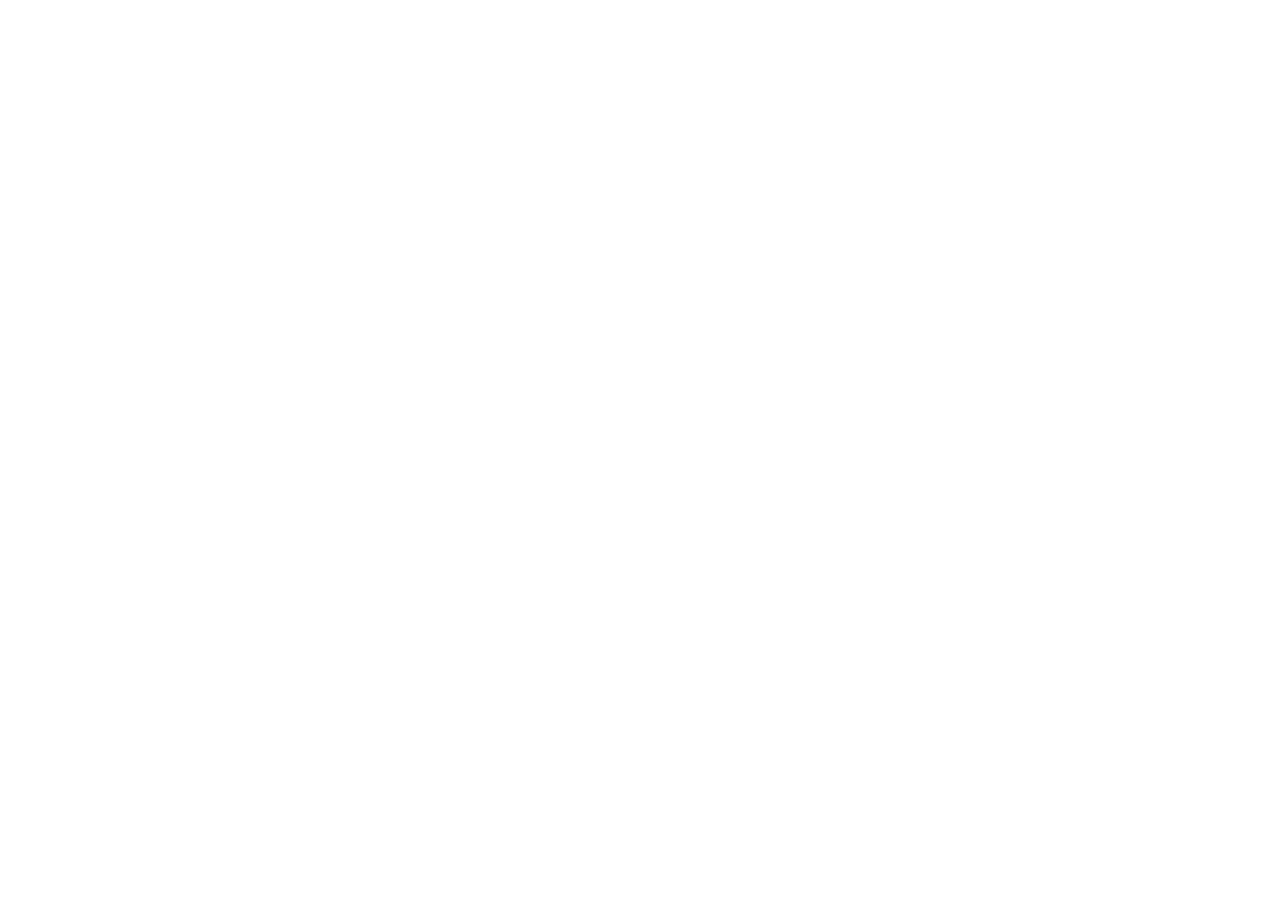
==== day1/index.html @ af5fc2d6 "structuring" ====
<!DOCTYPE html>
<html lang="en">
<head>
    <meta charset="UTF-8">
    <title>Title</title>
    <link rel="stylesheet" href="index.css">
</head>
<body>

</body>
<script src="index.js"></script>
</html>
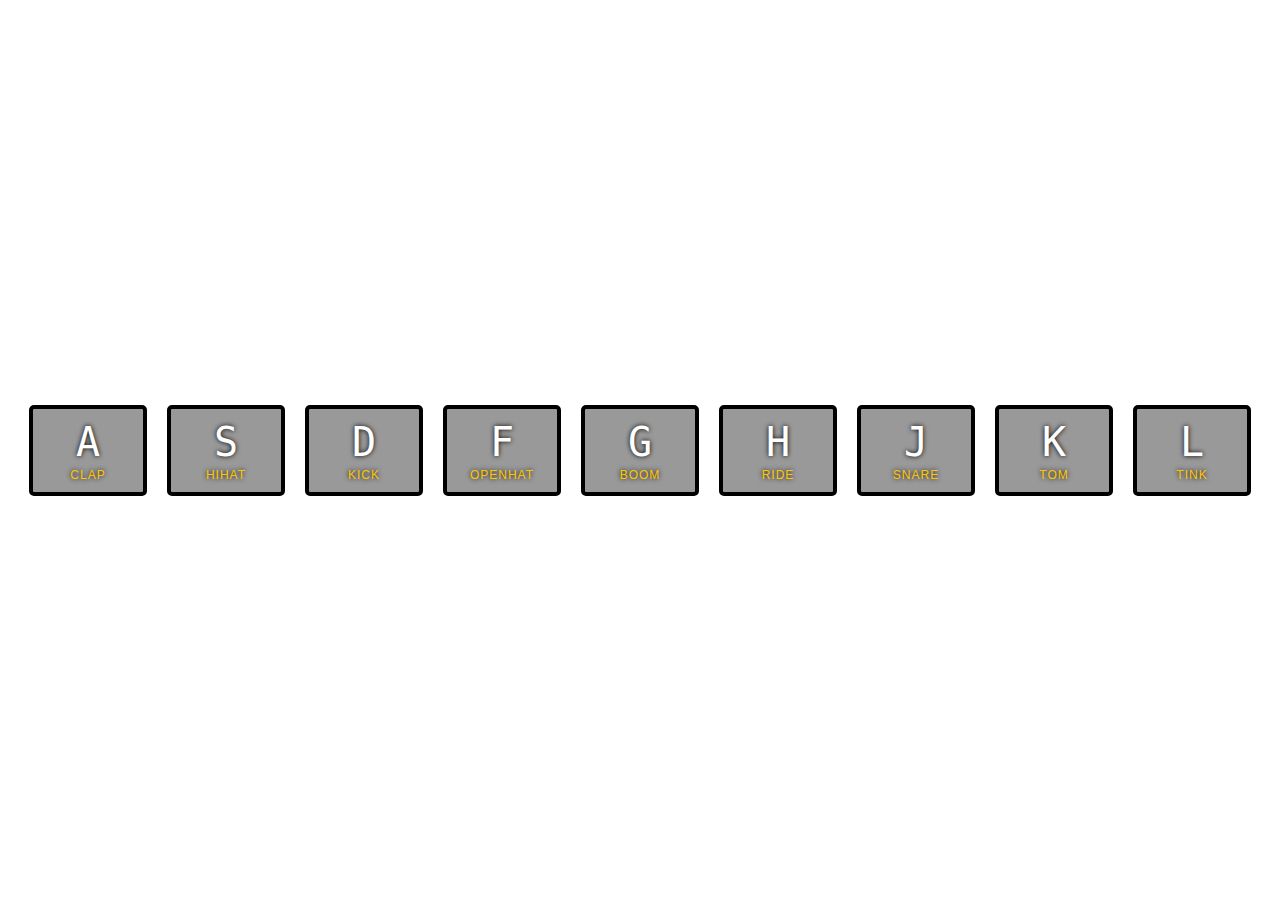
==== commit 22eec8f3: "app ready" ====
--- a/day1/index.html
+++ b/day1/index.html
@@ -2,11 +2,79 @@
 <html lang="en">
 <head>
     <meta charset="UTF-8">
-    <title>Title</title>
+    <title>JS Drum Kit</title>
     <link rel="stylesheet" href="index.css">
 </head>
 <body>
+<div class="keys">
+  <div data-key="65" class="key">
+    <kbd>A</kbd>
+    <span class="sound">clap</span>
+  </div>
+  <div data-key="83" class="key">
+    <kbd>S</kbd>
+    <span class="sound">hihat</span>
+  </div>
+  <div data-key="68" class="key">
+    <kbd>D</kbd>
+    <span class="sound">kick</span>
+  </div>
+  <div data-key="70" class="key">
+    <kbd>F</kbd>
+    <span class="sound">openhat</span>
+  </div>
+  <div data-key="71" class="key">
+    <kbd>G</kbd>
+    <span class="sound">boom</span>
+  </div>
+  <div data-key="72" class="key">
+    <kbd>H</kbd>
+    <span class="sound">ride</span>
+  </div>
+  <div data-key="74" class="key">
+    <kbd>J</kbd>
+    <span class="sound">snare</span>
+  </div>
+  <div data-key="75" class="key">
+    <kbd>K</kbd>
+    <span class="sound">tom</span>
+  </div>
+  <div data-key="76" class="key">
+    <kbd>L</kbd>
+    <span class="sound">tink</span>
+  </div>
+</div>
 
+<audio data-key="65" src="sounds/clap.wav"></audio>
+<audio data-key="83" src="sounds/hihat.wav"></audio>
+<audio data-key="68" src="sounds/kick.wav"></audio>
+<audio data-key="70" src="sounds/openhat.wav"></audio>
+<audio data-key="71" src="sounds/boom.wav"></audio>
+<audio data-key="72" src="sounds/ride.wav"></audio>
+<audio data-key="74" src="sounds/snare.wav"></audio>
+<audio data-key="75" src="sounds/tom.wav"></audio>
+<audio data-key="76" src="sounds/tink.wav"></audio>
 </body>
+<script>
+  function playSound(e){
+      const audio = document.querySelector(`audio[data-key="${e.keyCode}"]`);
+      const key = document.querySelector(`.key[data-key="${e.keyCode}"]`);
+      if(!audio) return; // stop the function from running all together
+      audio.currentTime = 0; // rewind to the start
+      audio.play();
+      key.classList.add("playing");
+      //setTimeout((function(key){ return function() { key.classList.remove("playing")};})(key),150);
+  }
+
+
+  function removeTransition(e){
+    if (e.propertyName !== "transform") return; // skip it if not transform
+    this.classList.remove("playing");
+  }
+
+  const keys = document.querySelectorAll('.key');
+  keys.forEach(key => key.addEventListener("transitionend", removeTransition));
+  window.addEventListener('keydown', playSound);
+</script>
 <script src="index.js"></script>
 </html>--- a/day1/index.css
+++ b/day1/index.css
@@ -0,0 +1,51 @@
+html{
+    font-size: 10px;
+    background:url(http://i.imgur.com/b9r5sEL.jpg) bottom center;
+    background-size: cover;
+}
+
+body, html{
+    margin: 0;
+    padding: 0;
+    font-family: sans-serif;
+}
+
+.keys{
+    display: flex;
+    flex: 1;
+    min-height: 100vh;
+    align-items: center;
+    justify-content: center;
+}
+
+.key{
+    border: 4px solid black;
+    border-radius: 5px;
+    margin: 1rem;
+    font-size: 1.5rem;
+    padding: 1rem .5rem;
+    transition: all .07s;
+    width: 100px;
+    text-align: center;
+    color: white;
+    background: rgba(0, 0, 0, 0.4);
+    text-shadow: 0 0 5px black;
+}
+
+.playing{
+    transform: scale(1.1);
+    border-color: #ffc600;
+    box-shadow: 0 0 10px #ffc600;
+}
+
+kbd{
+    display: block;
+    font-size: 40px;
+}
+
+.sound{
+    font-size: 1.2rem;
+    text-transform: uppercase;
+    letter-spacing: 1px;
+    color:#ffc600;
+}